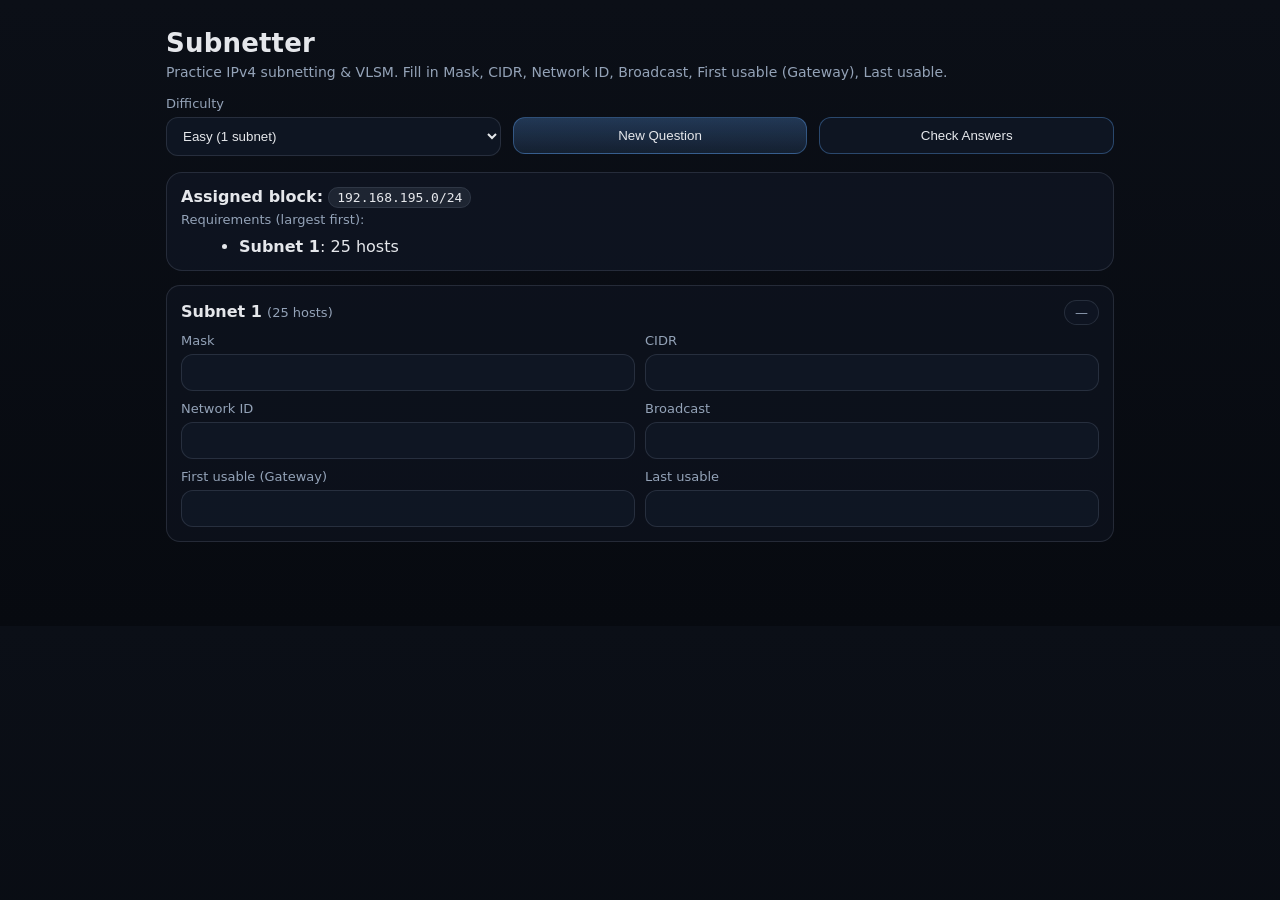
==== index.html @ b0ddfdfb "Added goatcounter for pagetracks" ====
<!doctype html>
<html lang="en">
<head>
<meta charset="utf-8">
<meta name="viewport" content="width=device-width,initial-scale=1" />
<title>Subnetter — IPv4 Subnetting Practice (VLSM)</title>

<style>
:root{
  --bg:#0b0f17;
  --bg2:#070a10;
  --muted:#94a3b8;
  --text:#e5e7eb;
  --line:rgba(148,163,184,.18);
  --accent:#60a5fa;
  --good:#34d399;
  --bad:#fb7185;
}
*{ box-sizing:border-box; }
body{
  margin:0;
  background:linear-gradient(180deg, var(--bg), var(--bg2));
  color:var(--text);
  font-family: system-ui, -apple-system, Segoe UI, Roboto, Arial, sans-serif;
}
.container{
  max-width: 980px;
  margin: 28px auto;
  padding: 0 16px 56px;
}
h1{ margin:0; font-size:26px; letter-spacing:.2px; }
.sub{ color:var(--muted); font-size:14px; margin-top:6px; }

.toolbar{
  display:flex;
  gap:12px;
  flex-wrap:wrap;
  margin-top:16px;
}
label{ font-size:13px; color:var(--muted); display:block; margin-bottom:6px; }
select, input, button{
  width:100%;
  padding:10px 12px;
  border-radius:12px;
  border:1px solid var(--line);
  background:rgba(17,24,39,.75);
  color:var(--text);
  outline:none;
}
select:focus, input:focus{
  border-color: rgba(96,165,250,.65);
  box-shadow: 0 0 0 3px rgba(96,165,250,.14);
}
button{
  cursor:pointer;
  border-color: rgba(96,165,250,.35);
}
button.primary{
  background: linear-gradient(180deg, rgba(96,165,250,.28), rgba(96,165,250,.12));
}
.card{
  margin-top:16px;
  background:rgba(17,24,39,.6);
  border:1px solid var(--line);
  border-radius:16px;
  padding:14px;
}
.small{ font-size:13px; color:var(--muted); }
code{
  background:rgba(148,163,184,.12);
  padding:2px 8px;
  border-radius:10px;
  border:1px solid rgba(148,163,184,.14);
}
.subnet{
  margin-top:14px;
  border:1px solid var(--line);
  border-radius:14px;
  padding:14px;
  background:rgba(17,24,39,.48);
}
.subnetHeader{
  display:flex;
  justify-content:space-between;
  align-items:baseline;
  gap:12px;
  flex-wrap:wrap;
  margin-bottom:8px;
}
.status{
  font-size:13px;
  padding:4px 10px;
  border-radius:999px;
  border:1px solid var(--line);
  background:rgba(17,24,39,.55);
  color:var(--muted);
}
.status.good{ color:var(--good); border-color: rgba(52,211,153,.35); }
.status.bad{ color:var(--bad); border-color: rgba(251,113,133,.35); }

.grid{
  display:grid;
  grid-template-columns: 1fr 1fr;
  gap:10px;
}
@media(max-width:820px){
  .grid{ grid-template-columns:1fr; }
}

details{
  margin-top:12px;
  border:1px solid var(--line);
  border-radius:14px;
  padding:10px 12px;
  background:rgba(17,24,39,.48);
}
summary{
  cursor:pointer;
  color:var(--text);
  font-weight:600;
}
pre{
  white-space:pre-wrap;
  word-break:break-word;
  color:var(--text);
  margin:10px 0 0;
  font-size:13px;
  line-height:1.35;
}
a{ color:var(--accent); text-decoration:none; }
a:hover{ text-decoration:underline; }
</style>
</head>

<body>
<div class="container">

  <h1>Subnetter</h1>
  <div class="sub">Practice IPv4 subnetting & VLSM. Fill in Mask, CIDR, Network ID, Broadcast, First usable (Gateway), Last usable.</div>

  <div class="toolbar">
    <div style="flex:1 1 240px;">
      <label for="difficulty">Difficulty</label>
      <select id="difficulty">
        <option value="easy">Easy (1 subnet)</option>
        <option value="medium">Medium (equal-size)</option>
        <option value="hard">Hard (VLSM)</option>
      </select>
    </div>
    <div style="flex:1 1 200px;">
      <label>&nbsp;</label>
      <button class="primary" id="newBtn">New Question</button>
    </div>
    <div style="flex:1 1 200px;">
      <label>&nbsp;</label>
      <button id="checkBtn">Check Answers</button>
    </div>
  </div>

  <div id="question" class="card" style="display:none;"></div>
  <div id="inputs"></div>
  <div id="result" class="card" style="display:none;"></div>

</div>

<script>
/* ---------------- IPv4 helpers ---------------- */
const ipToInt = ip => ip.split('.').reduce((a,o)=>(a<<8)+(+o),0)>>>0;
const intToIp = n => [n>>>24,n>>>16&255,n>>>8&255,n&255].join('.');
const maskFromPrefix = p => p===0?0:(0xffffffff<<(32-p))>>>0;

function normalizeIp(v){
  try { return intToIp(ipToInt(v.trim())); } catch { return null; }
}
function normalizeCidr(v){
  if (!v) return null;
  const t = v.trim();
  if (!t) return null;
  return t.startsWith("/") ? t : "/" + t;
}

function subnetInfo(net,p){
  const size = 2**(32-p);
  return {
    prefix:p,
    mask:intToIp(maskFromPrefix(p)),
    network:intToIp(net),
    broadcast:intToIp((net + size - 1) >>> 0),
    gateway:intToIp((net + 1) >>> 0),
    last:intToIp((net + size - 2) >>> 0),
    blockSize:size
  };
}
function hostsToPrefix(h){
  return 32 - Math.ceil(Math.log2(h + 2));
}
function randInt(min, maxIncl){
  return Math.floor(Math.random() * (maxIncl - min + 1)) + min;
}

/* ---------------- Random assigned block (private ranges) ----------------
   Private pools:
   - 10.0.0.0/8
   - 172.16.0.0/12
   - 192.168.0.0/16
*/
const POOLS = [
  { name:"10/8",      net: ipToInt("10.0.0.0"),      prefix: 8 },
  { name:"172.16/12", net: ipToInt("172.16.0.0"),   prefix: 12 },
  { name:"192.168/16",net: ipToInt("192.168.0.0"),  prefix: 16 },
];

function randomBlockInSupernet(superNet, superPrefix, targetPrefix){
  // choose a random aligned targetPrefix network within the supernet
  const superSize = 2**(32-superPrefix);
  const targetSize = 2**(32-targetPrefix);
  const blocks = superSize / targetSize;
  const idx = randInt(0, blocks - 1);
  return ((superNet + (idx * targetSize)) >>> 0);
}

function pickPoolForPrefix(targetPrefix){
  // Pools that can contain the requested prefix.
  // /8: only 10/8 realistically
  if (targetPrefix === 8) return [POOLS[0]];
  // /16 can be from 10/8, 172.16/12, 192.168/16
  if (targetPrefix === 16) return [POOLS[0], POOLS[1], POOLS[2]];
  // /24 can be from 10/8, 172.16/12, 192.168/16
  if (targetPrefix === 24) return [POOLS[0], POOLS[1], POOLS[2]];
  // fallback
  return [POOLS[0], POOLS[1], POOLS[2]];
}

function randomAssignedBlockByPrefix(targetPrefix){
  const pools = pickPoolForPrefix(targetPrefix);
  const pool = pools[randInt(0, pools.length - 1)];

  // If the pool prefix equals targetPrefix, only one block exists (e.g., 192.168.0.0/16)
  const net = (pool.prefix === targetPrefix)
    ? pool.net
    : randomBlockInSupernet(pool.net, pool.prefix, targetPrefix);

  return { net, prefix: targetPrefix };
}

/* ---------------- Difficulty-based assigned prefix ---------------- */
function pickAssignedPrefix(diff){
  if (diff === "medium"){
    // 60% /24, 30% /16, 10% /8 (as requested)
    const r = Math.random();
    if (r < 0.60) return 24;
    if (r < 0.90) return 16;
    return 8;
  }
  // easy/hard: simple uniform among /24 /16 /8
  const opts = [24,16,8];
  return opts[randInt(0, opts.length-1)];
}

/* ---------------- Requirements ---------------- */
function genHostsEasy(basePrefix){
  const maxByBase = basePrefix >= 24 ? 200 : basePrefix >= 16 ? 2000 : 8000;
  return [randInt(10, Math.min(400, maxByBase))];
}

function genHostsHard(basePrefix, count){
  const maxByBase = basePrefix >= 24 ? 200 : basePrefix >= 16 ? 2000 : 8000;
  const reqs = [];
  for (let i=0;i<count;i++){
    const roll = Math.random();
    let h;
    if (roll < 0.45) h = randInt(2, 60);
    else if (roll < 0.85) h = randInt(61, Math.min(300, maxByBase));
    else h = randInt(301, maxByBase);
    reqs.push(h);
  }
  return reqs;
}

function genHostsMedium(basePrefix, count){
  // equal-size, but not ridiculous: keep it sane even if assigned block is /8
  const MEDIUM_MAX_HOSTS = 4094; // ~ /20 usable cap
  const baseBlock = 2**(32-basePrefix);

  // minimum subnet size to create at least `count` subnets inside base
  const minSubnetPrefix = Math.min(30, basePrefix + Math.ceil(Math.log2(count)));

  // don’t allow massive /9 /10 style medium subnets; force more granular blocks
  const subnetPrefix = Math.max(minSubnetPrefix, 20); // /20 or more specific
  const usable = (2**(32-subnetPrefix)) - 2;

  const cap = Math.min(usable, MEDIUM_MAX_HOSTS);
  const floor = Math.max(30, Math.floor(cap * 0.35));
  const ceil  = Math.max(floor, Math.floor(cap * 0.75));
  const h = randInt(floor, ceil);

  return Array(count).fill(h);
}

/* ---------------- Fit check (block-size math) ---------------- */
function totalAllocatedFromHosts(hostReqs){
  const prefixes = hostReqs.map(hostsToPrefix);
  const total = prefixes.reduce((sum,p)=> sum + (2**(32-p)), 0);
  return { prefixes, total };
}

function buildAllocations(base, prefixes){
  let cursor = base.net;
  const allocs = [];
  for (const p of prefixes){
    const size = 2**(32-p);
    cursor = Math.ceil(cursor/size)*size;
    allocs.push(subnetInfo(cursor,p));
    cursor = (cursor + size) >>> 0;
  }
  return allocs;
}

/* ---------------- AI link (Google udm=50&aep=11) ---------------- */
function buildAiLink(base, hosts){
  const q =
`show a detailed step-by-step walkthrough explaining how to subnet ${intToIp(base.net)}/${base.prefix}
into ${hosts.length} subnets with host requirements ${hosts.join(", ")}.
Include how to determine subnet sizes, CIDR prefixes, network IDs, broadcast addresses, and usable host ranges.`;

  return `https://www.google.com/search?udm=50&aep=11&q=${encodeURIComponent(q)}`;
}

/* ---------------- UI + logic ---------------- */
const els = {
  difficulty: document.getElementById("difficulty"),
  newBtn: document.getElementById("newBtn"),
  checkBtn: document.getElementById("checkBtn"),
  question: document.getElementById("question"),
  inputs: document.getElementById("inputs"),
  result: document.getElementById("result"),
};

let current = [];
let expectedHosts = [];
let currentBase = null;

function renderQuestion(diff){
  els.question.style.display = "";
  const reminder = diff === "hard"
    ? `<div class="small" style="margin-top:8px;"><i>In VLSM, allocate address space from the largest requirement downward to minimize fragmentation.</i></div>`
    : "";

  els.question.innerHTML = `
    <b>Assigned block:</b> <code>${intToIp(currentBase.net)}/${currentBase.prefix}</code>
    <div class="small" style="margin-top:6px;">Requirements (largest first):</div>
    <ul style="margin:10px 0 0 18px;">
      ${expectedHosts.map((h,i)=>`<li><b>Subnet ${i+1}</b>: ${h} hosts</li>`).join("")}
    </ul>
    ${reminder}
  `;
}

function renderInputs(){
  els.inputs.innerHTML = current.map((_,i)=>`
    <div class="subnet">
      <div class="subnetHeader">
        <div><b>Subnet ${i+1}</b> <span class="small">(${expectedHosts[i]} hosts)</span></div>
        <div class="status" id="s${i}">—</div>
      </div>

      <div class="grid">
        <div>
          <label>Mask</label>
          <input data-i="${i}" data-f="mask">
        </div>
        <div>
          <label>CIDR</label>
          <input data-i="${i}" data-f="cidr">
        </div>
        <div>
          <label>Network ID</label>
          <input data-i="${i}" data-f="network">
        </div>
        <div>
          <label>Broadcast</label>
          <input data-i="${i}" data-f="broadcast">
        </div>
        <div>
          <label>First usable (Gateway)</label>
          <input data-i="${i}" data-f="gateway">
        </div>
        <div>
          <label>Last usable</label>
          <input data-i="${i}" data-f="last">
        </div>
      </div>
    </div>
  `).join("");
}

function collectRow(i){
  const box = els.inputs.querySelectorAll(".subnet")[i];
  const inputs = [...box.querySelectorAll("input[data-f]")];
  const obj = {};
  for (const inp of inputs) obj[inp.dataset.f] = inp.value;
  return obj;
}

function newQuestion(){
  els.result.style.display = "none";
  els.result.innerHTML = "";

  const diff = els.difficulty.value;
  const assignedPrefix = pickAssignedPrefix(diff);
  currentBase = randomAssignedBlockByPrefix(assignedPrefix);

  const count =
    diff === "easy" ? 1 :
    randInt(2,5);

  // generate requirements
  let hostReqs =
    diff === "easy" ? genHostsEasy(currentBase.prefix) :
    diff === "medium" ? genHostsMedium(currentBase.prefix, count) :
    genHostsHard(currentBase.prefix, count);

  // option A: largest -> smallest for display + matching
  hostReqs.sort((a,b)=>b-a);

  // ensure the blocks fit; regenerate if not
  const baseBlock = 2**(32-currentBase.prefix);
  for (let tries=0; tries<250; tries++){
    const calc = totalAllocatedFromHosts(hostReqs);
    if (calc.total <= baseBlock){
      expectedHosts = hostReqs;
      current = buildAllocations(currentBase, calc.prefixes);
      renderQuestion(diff);
      renderInputs();
      return;
    }

    hostReqs =
      diff === "easy" ? genHostsEasy(currentBase.prefix) :
      diff === "medium" ? genHostsMedium(currentBase.prefix, count) :
      genHostsHard(currentBase.prefix, count);

    hostReqs.sort((a,b)=>b-a);
  }

  // fallback (should never hit)
  expectedHosts = [50,20].slice(0,count);
  const calc = totalAllocatedFromHosts(expectedHosts);
  current = buildAllocations(currentBase, calc.prefixes);
  renderQuestion(diff);
  renderInputs();
}

function checkAnswers(){
  let okAll = true;
  const explain = [];

  for (let i=0;i<current.length;i++){
    const c = current[i];
    const u = collectRow(i);

    const good =
      (u.mask || "").trim() === c.mask &&
      normalizeCidr(u.cidr) === `/${c.prefix}` &&
      normalizeIp(u.network) === c.network &&
      normalizeIp(u.broadcast) === c.broadcast &&
      normalizeIp(u.gateway) === c.gateway &&
      normalizeIp(u.last) === c.last;

    const status = document.getElementById("s"+i);
    if (good){
      status.textContent = "✔ Correct";
      status.className = "status good";
    } else {
      okAll = false;
      status.textContent = "✖ Incorrect";
      status.className = "status bad";

      explain.push(
`Subnet ${i+1} (${expectedHosts[i]} hosts)

Correct values:
  Mask: ${c.mask}
  CIDR: /${c.prefix}
  Network ID: ${c.network}
  Broadcast: ${c.broadcast}
  First usable (Gateway): ${c.gateway}
  Last usable: ${c.last}

Solve method:
  1) Choose smallest prefix that supports ${expectedHosts[i]} hosts.
  2) Allocate largest requirements first (VLSM).
  3) Block size here is ${c.blockSize} addresses; next subnet starts after the block.
`);
    }
  }

  els.result.style.display = "";
  if (okAll){
    els.result.innerHTML = `<b style="color:var(--good)">All subnets correct.</b>`;
  } else {
    const link = buildAiLink(currentBase, expectedHosts);
    els.result.innerHTML = `
      <details open>
        <summary>Show correct answers & explanations</summary>
        <pre>${explain.join("\n\n")}</pre>
        <div style="margin-top:10px;">
          <a href="${link}" target="_blank">Ask AI to explain how to solve this (detailed walkthrough)</a>
        </div>
      </details>
    `;
  }
}

/* ---------------- Wire up ---------------- */
els.newBtn.addEventListener("click", newQuestion);
els.checkBtn.addEventListener("click", checkAnswers);

newQuestion();
</script>
<script data-goatcounter="https://concsp.goatcounter.com/count"
        async src="//gc.zgo.at/count.js"></script>
</body>
</html>
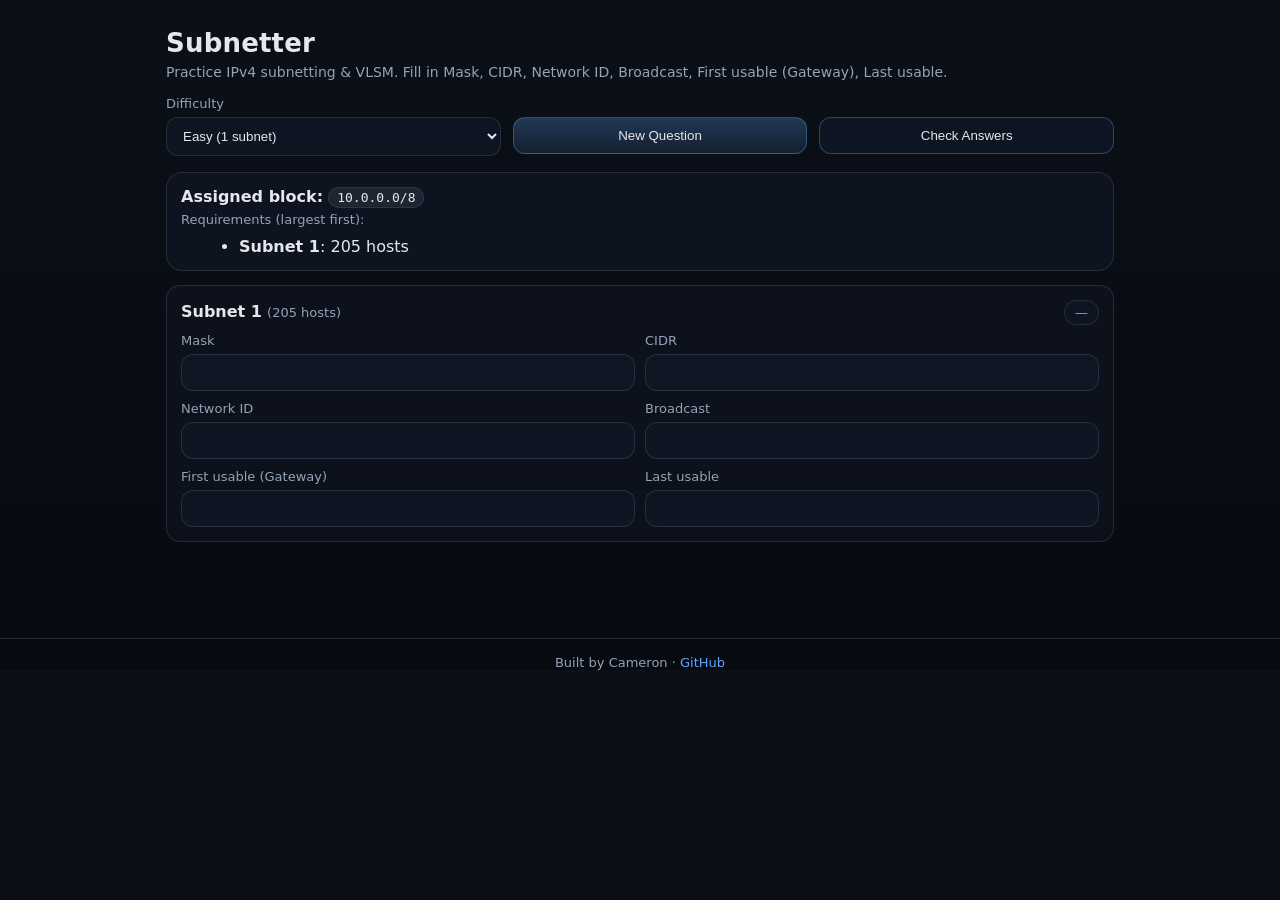
==== commit f9752890: "added git source links" ====
--- a/index.html
+++ b/index.html
@@ -520,5 +520,15 @@
 </script>
 <script data-goatcounter="https://concsp.goatcounter.com/count"
         async src="//gc.zgo.at/count.js"></script>
+<footer style="
+  margin-top:40px;
+  padding-top:16px;
+  border-top:1px solid rgba(148,163,184,.18);
+  text-align:center;
+  font-size:13px;
+  color:#94a3b8;">
+  Built by Cameron ·
+  <a href="https://github.com/concsp" target="_blank">GitHub</a>
+</footer>        
 </body>
 </html>
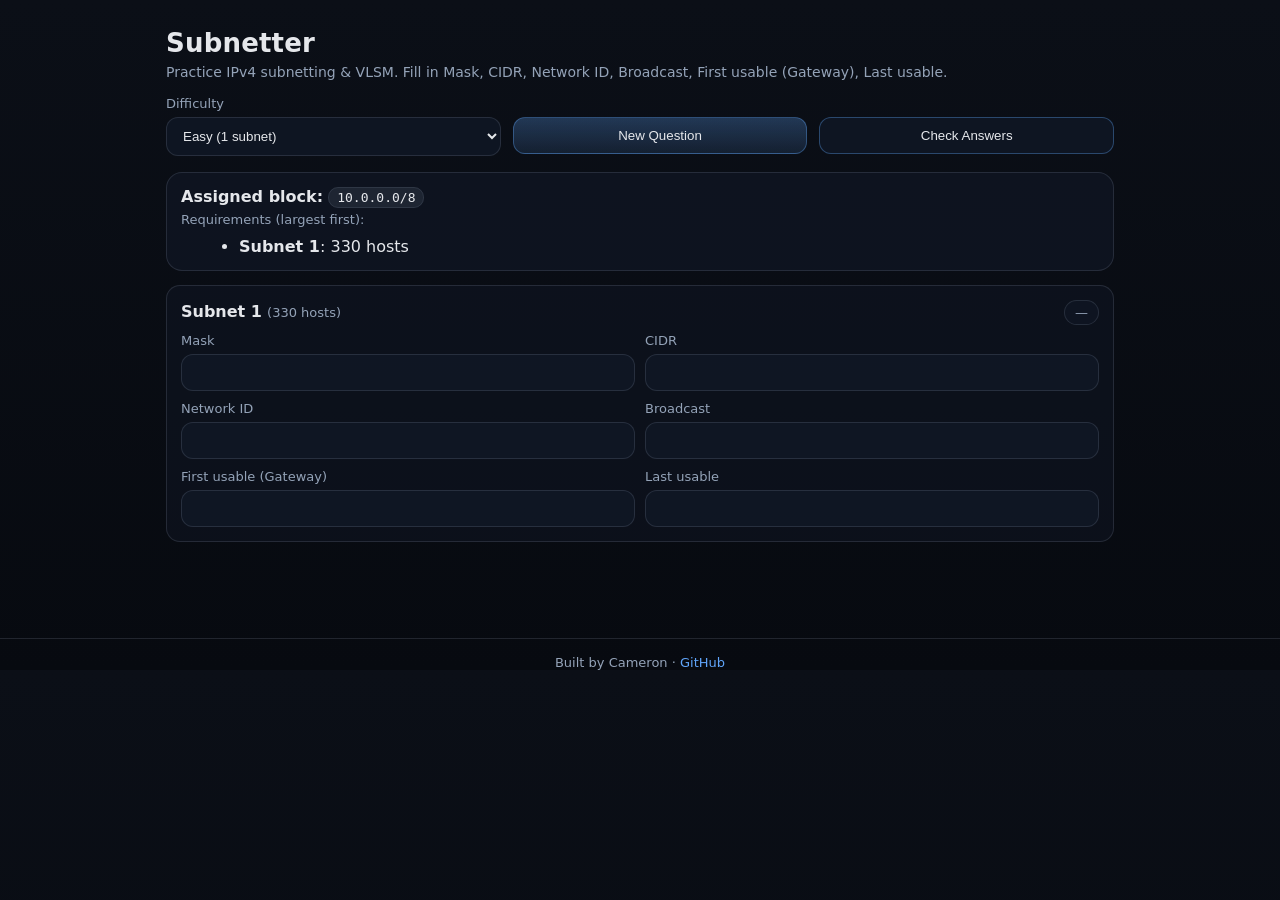
==== commit afe86475: "Adjusted file structure, split functionality per standard into .js / .css / html" ====
--- a/index.html
+++ b/index.html
@@ -1,142 +1,20 @@
 <!doctype html>
 <html lang="en">
 <head>
-<meta charset="utf-8">
-<meta name="viewport" content="width=device-width,initial-scale=1" />
-<title>Subnetter — IPv4 Subnetting Practice (VLSM)</title>
+  <meta charset="utf-8">
+  <meta name="viewport" content="width=device-width,initial-scale=1" />
+  <title>Subnetter — IPv4 Subnetting Practice (VLSM)</title>
 
-<style>
-:root{
-  --bg:#0b0f17;
-  --bg2:#070a10;
-  --muted:#94a3b8;
-  --text:#e5e7eb;
-  --line:rgba(148,163,184,.18);
-  --accent:#60a5fa;
-  --good:#34d399;
-  --bad:#fb7185;
-}
-*{ box-sizing:border-box; }
-body{
-  margin:0;
-  background:linear-gradient(180deg, var(--bg), var(--bg2));
-  color:var(--text);
-  font-family: system-ui, -apple-system, Segoe UI, Roboto, Arial, sans-serif;
-}
-.container{
-  max-width: 980px;
-  margin: 28px auto;
-  padding: 0 16px 56px;
-}
-h1{ margin:0; font-size:26px; letter-spacing:.2px; }
-.sub{ color:var(--muted); font-size:14px; margin-top:6px; }
-
-.toolbar{
-  display:flex;
-  gap:12px;
-  flex-wrap:wrap;
-  margin-top:16px;
-}
-label{ font-size:13px; color:var(--muted); display:block; margin-bottom:6px; }
-select, input, button{
-  width:100%;
-  padding:10px 12px;
-  border-radius:12px;
-  border:1px solid var(--line);
-  background:rgba(17,24,39,.75);
-  color:var(--text);
-  outline:none;
-}
-select:focus, input:focus{
-  border-color: rgba(96,165,250,.65);
-  box-shadow: 0 0 0 3px rgba(96,165,250,.14);
-}
-button{
-  cursor:pointer;
-  border-color: rgba(96,165,250,.35);
-}
-button.primary{
-  background: linear-gradient(180deg, rgba(96,165,250,.28), rgba(96,165,250,.12));
-}
-.card{
-  margin-top:16px;
-  background:rgba(17,24,39,.6);
-  border:1px solid var(--line);
-  border-radius:16px;
-  padding:14px;
-}
-.small{ font-size:13px; color:var(--muted); }
-code{
-  background:rgba(148,163,184,.12);
-  padding:2px 8px;
-  border-radius:10px;
-  border:1px solid rgba(148,163,184,.14);
-}
-.subnet{
-  margin-top:14px;
-  border:1px solid var(--line);
-  border-radius:14px;
-  padding:14px;
-  background:rgba(17,24,39,.48);
-}
-.subnetHeader{
-  display:flex;
-  justify-content:space-between;
-  align-items:baseline;
-  gap:12px;
-  flex-wrap:wrap;
-  margin-bottom:8px;
-}
-.status{
-  font-size:13px;
-  padding:4px 10px;
-  border-radius:999px;
-  border:1px solid var(--line);
-  background:rgba(17,24,39,.55);
-  color:var(--muted);
-}
-.status.good{ color:var(--good); border-color: rgba(52,211,153,.35); }
-.status.bad{ color:var(--bad); border-color: rgba(251,113,133,.35); }
-
-.grid{
-  display:grid;
-  grid-template-columns: 1fr 1fr;
-  gap:10px;
-}
-@media(max-width:820px){
-  .grid{ grid-template-columns:1fr; }
-}
-
-details{
-  margin-top:12px;
-  border:1px solid var(--line);
-  border-radius:14px;
-  padding:10px 12px;
-  background:rgba(17,24,39,.48);
-}
-summary{
-  cursor:pointer;
-  color:var(--text);
-  font-weight:600;
-}
-pre{
-  white-space:pre-wrap;
-  word-break:break-word;
-  color:var(--text);
-  margin:10px 0 0;
-  font-size:13px;
-  line-height:1.35;
-}
-a{ color:var(--accent); text-decoration:none; }
-a:hover{ text-decoration:underline; }
-</style>
+  <link rel="stylesheet" href="style.css">
 </head>
 
 <body>
 <div class="container">
 
   <h1>Subnetter</h1>
-  <div class="sub">Practice IPv4 subnetting & VLSM. Fill in Mask, CIDR, Network ID, Broadcast, First usable (Gateway), Last usable.</div>
+  <div class="sub">
+    Practice IPv4 subnetting & VLSM. Fill in Mask, CIDR, Network ID, Broadcast, First usable (Gateway), Last usable.
+  </div>
 
   <div class="toolbar">
     <div style="flex:1 1 240px;">
@@ -163,372 +41,15 @@
 
 </div>
 
-<script>
-/* ---------------- IPv4 helpers ---------------- */
-const ipToInt = ip => ip.split('.').reduce((a,o)=>(a<<8)+(+o),0)>>>0;
-const intToIp = n => [n>>>24,n>>>16&255,n>>>8&255,n&255].join('.');
-const maskFromPrefix = p => p===0?0:(0xffffffff<<(32-p))>>>0;
+<footer>
+  Built by Cameron ·
+  <a href="https://github.com/concsp" target="_blank">GitHub</a>
+</footer>
 
-function normalizeIp(v){
-  try { return intToIp(ipToInt(v.trim())); } catch { return null; }
-}
-function normalizeCidr(v){
-  if (!v) return null;
-  const t = v.trim();
-  if (!t) return null;
-  return t.startsWith("/") ? t : "/" + t;
-}
+<script src="script.js"></script>
 
-function subnetInfo(net,p){
-  const size = 2**(32-p);
-  return {
-    prefix:p,
-    mask:intToIp(maskFromPrefix(p)),
-    network:intToIp(net),
-    broadcast:intToIp((net + size - 1) >>> 0),
-    gateway:intToIp((net + 1) >>> 0),
-    last:intToIp((net + size - 2) >>> 0),
-    blockSize:size
-  };
-}
-function hostsToPrefix(h){
-  return 32 - Math.ceil(Math.log2(h + 2));
-}
-function randInt(min, maxIncl){
-  return Math.floor(Math.random() * (maxIncl - min + 1)) + min;
-}
-
-/* ---------------- Random assigned block (private ranges) ----------------
-   Private pools:
-   - 10.0.0.0/8
-   - 172.16.0.0/12
-   - 192.168.0.0/16
-*/
-const POOLS = [
-  { name:"10/8",      net: ipToInt("10.0.0.0"),      prefix: 8 },
-  { name:"172.16/12", net: ipToInt("172.16.0.0"),   prefix: 12 },
-  { name:"192.168/16",net: ipToInt("192.168.0.0"),  prefix: 16 },
-];
-
-function randomBlockInSupernet(superNet, superPrefix, targetPrefix){
-  // choose a random aligned targetPrefix network within the supernet
-  const superSize = 2**(32-superPrefix);
-  const targetSize = 2**(32-targetPrefix);
-  const blocks = superSize / targetSize;
-  const idx = randInt(0, blocks - 1);
-  return ((superNet + (idx * targetSize)) >>> 0);
-}
-
-function pickPoolForPrefix(targetPrefix){
-  // Pools that can contain the requested prefix.
-  // /8: only 10/8 realistically
-  if (targetPrefix === 8) return [POOLS[0]];
-  // /16 can be from 10/8, 172.16/12, 192.168/16
-  if (targetPrefix === 16) return [POOLS[0], POOLS[1], POOLS[2]];
-  // /24 can be from 10/8, 172.16/12, 192.168/16
-  if (targetPrefix === 24) return [POOLS[0], POOLS[1], POOLS[2]];
-  // fallback
-  return [POOLS[0], POOLS[1], POOLS[2]];
-}
-
-function randomAssignedBlockByPrefix(targetPrefix){
-  const pools = pickPoolForPrefix(targetPrefix);
-  const pool = pools[randInt(0, pools.length - 1)];
-
-  // If the pool prefix equals targetPrefix, only one block exists (e.g., 192.168.0.0/16)
-  const net = (pool.prefix === targetPrefix)
-    ? pool.net
-    : randomBlockInSupernet(pool.net, pool.prefix, targetPrefix);
-
-  return { net, prefix: targetPrefix };
-}
-
-/* ---------------- Difficulty-based assigned prefix ---------------- */
-function pickAssignedPrefix(diff){
-  if (diff === "medium"){
-    // 60% /24, 30% /16, 10% /8 (as requested)
-    const r = Math.random();
-    if (r < 0.60) return 24;
-    if (r < 0.90) return 16;
-    return 8;
-  }
-  // easy/hard: simple uniform among /24 /16 /8
-  const opts = [24,16,8];
-  return opts[randInt(0, opts.length-1)];
-}
-
-/* ---------------- Requirements ---------------- */
-function genHostsEasy(basePrefix){
-  const maxByBase = basePrefix >= 24 ? 200 : basePrefix >= 16 ? 2000 : 8000;
-  return [randInt(10, Math.min(400, maxByBase))];
-}
-
-function genHostsHard(basePrefix, count){
-  const maxByBase = basePrefix >= 24 ? 200 : basePrefix >= 16 ? 2000 : 8000;
-  const reqs = [];
-  for (let i=0;i<count;i++){
-    const roll = Math.random();
-    let h;
-    if (roll < 0.45) h = randInt(2, 60);
-    else if (roll < 0.85) h = randInt(61, Math.min(300, maxByBase));
-    else h = randInt(301, maxByBase);
-    reqs.push(h);
-  }
-  return reqs;
-}
-
-function genHostsMedium(basePrefix, count){
-  // equal-size, but not ridiculous: keep it sane even if assigned block is /8
-  const MEDIUM_MAX_HOSTS = 4094; // ~ /20 usable cap
-  const baseBlock = 2**(32-basePrefix);
-
-  // minimum subnet size to create at least `count` subnets inside base
-  const minSubnetPrefix = Math.min(30, basePrefix + Math.ceil(Math.log2(count)));
-
-  // don’t allow massive /9 /10 style medium subnets; force more granular blocks
-  const subnetPrefix = Math.max(minSubnetPrefix, 20); // /20 or more specific
-  const usable = (2**(32-subnetPrefix)) - 2;
-
-  const cap = Math.min(usable, MEDIUM_MAX_HOSTS);
-  const floor = Math.max(30, Math.floor(cap * 0.35));
-  const ceil  = Math.max(floor, Math.floor(cap * 0.75));
-  const h = randInt(floor, ceil);
-
-  return Array(count).fill(h);
-}
-
-/* ---------------- Fit check (block-size math) ---------------- */
-function totalAllocatedFromHosts(hostReqs){
-  const prefixes = hostReqs.map(hostsToPrefix);
-  const total = prefixes.reduce((sum,p)=> sum + (2**(32-p)), 0);
-  return { prefixes, total };
-}
-
-function buildAllocations(base, prefixes){
-  let cursor = base.net;
-  const allocs = [];
-  for (const p of prefixes){
-    const size = 2**(32-p);
-    cursor = Math.ceil(cursor/size)*size;
-    allocs.push(subnetInfo(cursor,p));
-    cursor = (cursor + size) >>> 0;
-  }
-  return allocs;
-}
-
-/* ---------------- AI link (Google udm=50&aep=11) ---------------- */
-function buildAiLink(base, hosts){
-  const q =
-`show a detailed step-by-step walkthrough explaining how to subnet ${intToIp(base.net)}/${base.prefix}
-into ${hosts.length} subnets with host requirements ${hosts.join(", ")}.
-Include how to determine subnet sizes, CIDR prefixes, network IDs, broadcast addresses, and usable host ranges.`;
-
-  return `https://www.google.com/search?udm=50&aep=11&q=${encodeURIComponent(q)}`;
-}
-
-/* ---------------- UI + logic ---------------- */
-const els = {
-  difficulty: document.getElementById("difficulty"),
-  newBtn: document.getElementById("newBtn"),
-  checkBtn: document.getElementById("checkBtn"),
-  question: document.getElementById("question"),
-  inputs: document.getElementById("inputs"),
-  result: document.getElementById("result"),
-};
-
-let current = [];
-let expectedHosts = [];
-let currentBase = null;
-
-function renderQuestion(diff){
-  els.question.style.display = "";
-  const reminder = diff === "hard"
-    ? `<div class="small" style="margin-top:8px;"><i>In VLSM, allocate address space from the largest requirement downward to minimize fragmentation.</i></div>`
-    : "";
-
-  els.question.innerHTML = `
-    <b>Assigned block:</b> <code>${intToIp(currentBase.net)}/${currentBase.prefix}</code>
-    <div class="small" style="margin-top:6px;">Requirements (largest first):</div>
-    <ul style="margin:10px 0 0 18px;">
-      ${expectedHosts.map((h,i)=>`<li><b>Subnet ${i+1}</b>: ${h} hosts</li>`).join("")}
-    </ul>
-    ${reminder}
-  `;
-}
-
-function renderInputs(){
-  els.inputs.innerHTML = current.map((_,i)=>`
-    <div class="subnet">
-      <div class="subnetHeader">
-        <div><b>Subnet ${i+1}</b> <span class="small">(${expectedHosts[i]} hosts)</span></div>
-        <div class="status" id="s${i}">—</div>
-      </div>
-
-      <div class="grid">
-        <div>
-          <label>Mask</label>
-          <input data-i="${i}" data-f="mask">
-        </div>
-        <div>
-          <label>CIDR</label>
-          <input data-i="${i}" data-f="cidr">
-        </div>
-        <div>
-          <label>Network ID</label>
-          <input data-i="${i}" data-f="network">
-        </div>
-        <div>
-          <label>Broadcast</label>
-          <input data-i="${i}" data-f="broadcast">
-        </div>
-        <div>
-          <label>First usable (Gateway)</label>
-          <input data-i="${i}" data-f="gateway">
-        </div>
-        <div>
-          <label>Last usable</label>
-          <input data-i="${i}" data-f="last">
-        </div>
-      </div>
-    </div>
-  `).join("");
-}
-
-function collectRow(i){
-  const box = els.inputs.querySelectorAll(".subnet")[i];
-  const inputs = [...box.querySelectorAll("input[data-f]")];
-  const obj = {};
-  for (const inp of inputs) obj[inp.dataset.f] = inp.value;
-  return obj;
-}
-
-function newQuestion(){
-  els.result.style.display = "none";
-  els.result.innerHTML = "";
-
-  const diff = els.difficulty.value;
-  const assignedPrefix = pickAssignedPrefix(diff);
-  currentBase = randomAssignedBlockByPrefix(assignedPrefix);
-
-  const count =
-    diff === "easy" ? 1 :
-    randInt(2,5);
-
-  // generate requirements
-  let hostReqs =
-    diff === "easy" ? genHostsEasy(currentBase.prefix) :
-    diff === "medium" ? genHostsMedium(currentBase.prefix, count) :
-    genHostsHard(currentBase.prefix, count);
-
-  // option A: largest -> smallest for display + matching
-  hostReqs.sort((a,b)=>b-a);
-
-  // ensure the blocks fit; regenerate if not
-  const baseBlock = 2**(32-currentBase.prefix);
-  for (let tries=0; tries<250; tries++){
-    const calc = totalAllocatedFromHosts(hostReqs);
-    if (calc.total <= baseBlock){
-      expectedHosts = hostReqs;
-      current = buildAllocations(currentBase, calc.prefixes);
-      renderQuestion(diff);
-      renderInputs();
-      return;
-    }
-
-    hostReqs =
-      diff === "easy" ? genHostsEasy(currentBase.prefix) :
-      diff === "medium" ? genHostsMedium(currentBase.prefix, count) :
-      genHostsHard(currentBase.prefix, count);
-
-    hostReqs.sort((a,b)=>b-a);
-  }
-
-  // fallback (should never hit)
-  expectedHosts = [50,20].slice(0,count);
-  const calc = totalAllocatedFromHosts(expectedHosts);
-  current = buildAllocations(currentBase, calc.prefixes);
-  renderQuestion(diff);
-  renderInputs();
-}
-
-function checkAnswers(){
-  let okAll = true;
-  const explain = [];
-
-  for (let i=0;i<current.length;i++){
-    const c = current[i];
-    const u = collectRow(i);
-
-    const good =
-      (u.mask || "").trim() === c.mask &&
-      normalizeCidr(u.cidr) === `/${c.prefix}` &&
-      normalizeIp(u.network) === c.network &&
-      normalizeIp(u.broadcast) === c.broadcast &&
-      normalizeIp(u.gateway) === c.gateway &&
-      normalizeIp(u.last) === c.last;
-
-    const status = document.getElementById("s"+i);
-    if (good){
-      status.textContent = "✔ Correct";
-      status.className = "status good";
-    } else {
-      okAll = false;
-      status.textContent = "✖ Incorrect";
-      status.className = "status bad";
-
-      explain.push(
-`Subnet ${i+1} (${expectedHosts[i]} hosts)
-
-Correct values:
-  Mask: ${c.mask}
-  CIDR: /${c.prefix}
-  Network ID: ${c.network}
-  Broadcast: ${c.broadcast}
-  First usable (Gateway): ${c.gateway}
-  Last usable: ${c.last}
-
-Solve method:
-  1) Choose smallest prefix that supports ${expectedHosts[i]} hosts.
-  2) Allocate largest requirements first (VLSM).
-  3) Block size here is ${c.blockSize} addresses; next subnet starts after the block.
-`);
-    }
-  }
-
-  els.result.style.display = "";
-  if (okAll){
-    els.result.innerHTML = `<b style="color:var(--good)">All subnets correct.</b>`;
-  } else {
-    const link = buildAiLink(currentBase, expectedHosts);
-    els.result.innerHTML = `
-      <details open>
-        <summary>Show correct answers & explanations</summary>
-        <pre>${explain.join("\n\n")}</pre>
-        <div style="margin-top:10px;">
-          <a href="${link}" target="_blank">Ask AI to explain how to solve this (detailed walkthrough)</a>
-        </div>
-      </details>
-    `;
-  }
-}
-
-/* ---------------- Wire up ---------------- */
-els.newBtn.addEventListener("click", newQuestion);
-els.checkBtn.addEventListener("click", checkAnswers);
-
-newQuestion();
-</script>
+<!-- GoatCounter -->
 <script data-goatcounter="https://concsp.goatcounter.com/count"
         async src="//gc.zgo.at/count.js"></script>
-<footer style="
-  margin-top:40px;
-  padding-top:16px;
-  border-top:1px solid rgba(148,163,184,.18);
-  text-align:center;
-  font-size:13px;
-  color:#94a3b8;">
-  Built by Cameron ·
-  <a href="https://github.com/concsp" target="_blank">GitHub</a>
-</footer>        
 </body>
 </html>
--- a/style.css
+++ b/style.css
@@ -0,0 +1,166 @@
+:root{
+  --bg:#0b0f17;
+  --bg2:#070a10;
+  --muted:#94a3b8;
+  --text:#e5e7eb;
+  --line:rgba(148,163,184,.18);
+  --accent:#60a5fa;
+  --good:#34d399;
+  --bad:#fb7185;
+}
+
+*{ box-sizing:border-box; }
+
+body{
+  margin:0;
+  background:linear-gradient(180deg, var(--bg), var(--bg2));
+  color:var(--text);
+  font-family: system-ui, -apple-system, Segoe UI, Roboto, Arial, sans-serif;
+}
+
+.container{
+  max-width:980px;
+  margin:28px auto;
+  padding:0 16px 56px;
+}
+
+h1{ margin:0; font-size:26px; letter-spacing:.2px; }
+.sub{ color:var(--muted); font-size:14px; margin-top:6px; }
+
+.toolbar{
+  display:flex;
+  gap:12px;
+  flex-wrap:wrap;
+  margin-top:16px;
+}
+
+label{
+  font-size:13px;
+  color:var(--muted);
+  display:block;
+  margin-bottom:6px;
+}
+
+select, input, button{
+  width:100%;
+  padding:10px 12px;
+  border-radius:12px;
+  border:1px solid var(--line);
+  background:rgba(17,24,39,.75);
+  color:var(--text);
+  outline:none;
+}
+
+select:focus, input:focus{
+  border-color:rgba(96,165,250,.65);
+  box-shadow:0 0 0 3px rgba(96,165,250,.14);
+}
+
+button{
+  cursor:pointer;
+  border-color:rgba(96,165,250,.35);
+}
+
+button.primary{
+  background:linear-gradient(180deg, rgba(96,165,250,.28), rgba(96,165,250,.12));
+}
+
+.card{
+  margin-top:16px;
+  background:rgba(17,24,39,.6);
+  border:1px solid var(--line);
+  border-radius:16px;
+  padding:14px;
+}
+
+.small{ font-size:13px; color:var(--muted); }
+
+code{
+  background:rgba(148,163,184,.12);
+  padding:2px 8px;
+  border-radius:10px;
+  border:1px solid rgba(148,163,184,.14);
+}
+
+.subnet{
+  margin-top:14px;
+  border:1px solid var(--line);
+  border-radius:14px;
+  padding:14px;
+  background:rgba(17,24,39,.48);
+}
+
+.subnetHeader{
+  display:flex;
+  justify-content:space-between;
+  align-items:baseline;
+  gap:12px;
+  flex-wrap:wrap;
+  margin-bottom:8px;
+}
+
+.status{
+  font-size:13px;
+  padding:4px 10px;
+  border-radius:999px;
+  border:1px solid var(--line);
+  background:rgba(17,24,39,.55);
+  color:var(--muted);
+}
+
+.status.good{
+  color:var(--good);
+  border-color:rgba(52,211,153,.35);
+}
+
+.status.bad{
+  color:var(--bad);
+  border-color:rgba(251,113,133,.35);
+}
+
+.grid{
+  display:grid;
+  grid-template-columns:1fr 1fr;
+  gap:10px;
+}
+
+@media(max-width:820px){
+  .grid{ grid-template-columns:1fr; }
+}
+
+details{
+  margin-top:12px;
+  border:1px solid var(--line);
+  border-radius:14px;
+  padding:10px 12px;
+  background:rgba(17,24,39,.48);
+}
+
+summary{
+  cursor:pointer;
+  font-weight:600;
+}
+
+pre{
+  white-space:pre-wrap;
+  word-break:break-word;
+  margin:10px 0 0;
+  font-size:13px;
+  line-height:1.35;
+}
+
+a{
+  color:var(--accent);
+  text-decoration:none;
+}
+
+a:hover{ text-decoration:underline; }
+
+footer{
+  margin-top:40px;
+  padding-top:16px;
+  border-top:1px solid rgba(148,163,184,.18);
+  text-align:center;
+  font-size:13px;
+  color:var(--muted);
+}
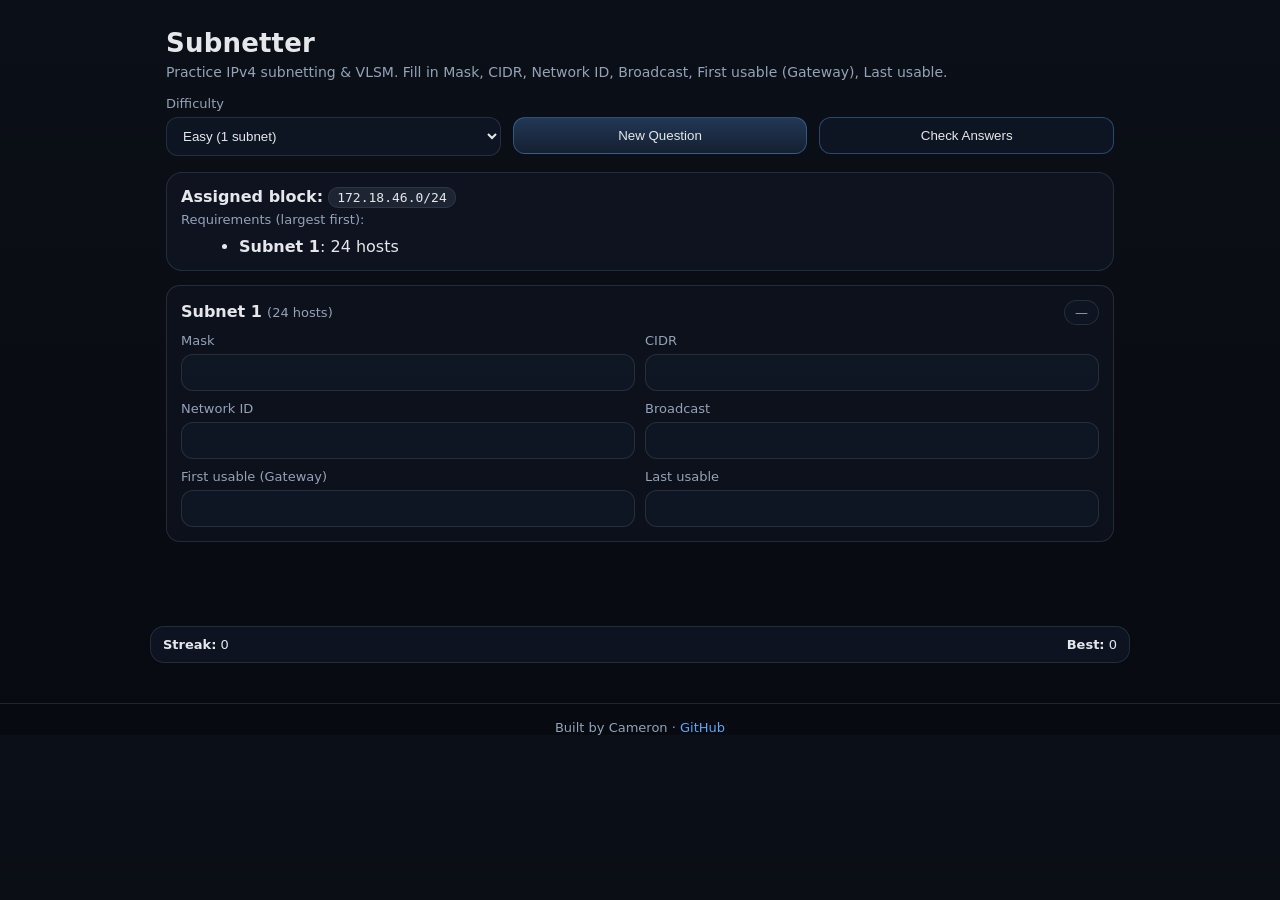
==== commit 58648888: "Added streak tracker, and guided button for review functionality - modified script.js / styles.css /" ====
--- a/index.html
+++ b/index.html
@@ -40,6 +40,25 @@
   <div id="result" class="card" style="display:none;"></div>
 
 </div>
+</div> <!-- end .container -->
+
+<div id="scorebar" class="scorebar">
+  <div><b>Streak:</b> <span id="streakNow">0</span></div>
+  <div><b>Best:</b> <span id="streakBest">0</span></div>
+</div>
+
+<div id="toast" class="toast" style="display:none;"></div>
+
+<div id="modalBackdrop" class="modalBackdrop" style="display:none;">
+  <div class="modal" role="dialog" aria-modal="true" aria-labelledby="modalTitle">
+    <h2 id="modalTitle">Streak ended</h2>
+    <p id="modalBody"></p>
+    <div class="modalBtns">
+      <button id="modalReview" class="primary">Review Correct Answers</button>
+      <button id="modalNew">New Question</button>
+    </div>
+  </div>
+</div>
 
 <footer>
   Built by Cameron ·
@@ -51,5 +70,6 @@
 <!-- GoatCounter -->
 <script data-goatcounter="https://concsp.goatcounter.com/count"
         async src="//gc.zgo.at/count.js"></script>
+        
 </body>
 </html>
--- a/style.css
+++ b/style.css
@@ -164,3 +164,93 @@
   font-size:13px;
   color:var(--muted);
 }
+
+/* ================= Score + Toast ================= */
+
+.scorebar{
+  position: sticky;
+  bottom: 0;
+  z-index: 10;
+  margin: 14px auto 0;
+  max-width: 980px;
+  padding: 10px 12px;
+  border: 1px solid rgba(148,163,184,.18);
+  border-radius: 14px;
+  background: rgba(17,24,39,.7);
+  backdrop-filter: blur(6px);
+  display:flex;
+  justify-content: space-between;
+  gap: 12px;
+  color: #e5e7eb;
+  font-size: 13px;
+}
+
+.toast{
+  position: fixed;
+  right: 16px;
+  bottom: 84px;
+  z-index: 20;
+  padding: 10px 12px;
+  border-radius: 14px;
+  border: 1px solid rgba(96,165,250,.35);
+  background: rgba(17,24,39,.92);
+  color: #e5e7eb;
+  font-size: 13px;
+  box-shadow: 0 20px 60px rgba(0,0,0,.45);
+}
+
+/* simple, non-annoying feedback animation */
+.pulse{
+  animation: pulse 550ms ease-out;
+}
+@keyframes pulse{
+  0%{ transform: scale(1); }
+  50%{ transform: scale(1.04); }
+  100%{ transform: scale(1); }
+}
+
+/* ================= Modal ================= */
+
+.modalBackdrop{
+  position: fixed;
+  inset: 0;
+  background: rgba(0,0,0,.55);
+  display: flex;
+  align-items: center;
+  justify-content: center;
+  padding: 18px;
+  z-index: 30;
+}
+
+.modal{
+  width: 100%;
+  max-width: 520px;
+  background: rgba(17,24,39,.95);
+  border: 1px solid rgba(148,163,184,.18);
+  border-radius: 16px;
+  padding: 16px;
+  box-shadow: 0 20px 60px rgba(0,0,0,.55);
+}
+
+.modal h2{
+  margin: 0 0 8px 0;
+  font-size: 18px;
+}
+
+.modal p{
+  margin: 0 0 14px 0;
+  color: #94a3b8;
+  line-height: 1.35;
+}
+
+.modal p b {
+  color: var(--text);
+}
+
+
+.modalBtns{
+  display:flex;
+  gap: 10px;
+  justify-content: flex-end;
+  flex-wrap: wrap;
+}
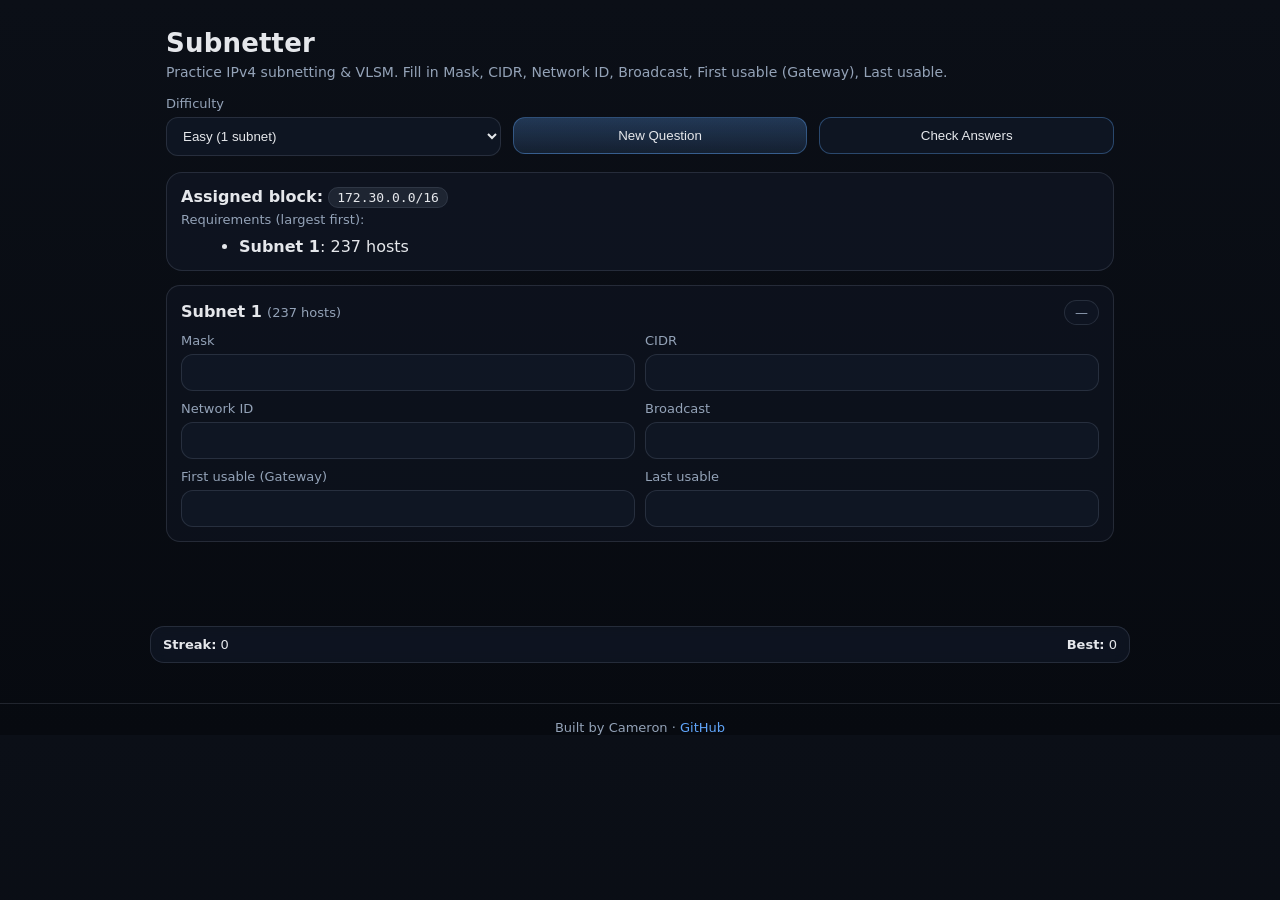
==== commit cead33d1: "Added cache version update" ====
--- a/index.html
+++ b/index.html
@@ -5,7 +5,7 @@
   <meta name="viewport" content="width=device-width,initial-scale=1" />
   <title>Subnetter — IPv4 Subnetting Practice (VLSM)</title>
 
-  <link rel="stylesheet" href="style.css">
+  <link rel="stylesheet" href="style.css?v=1">
 </head>
 
 <body>
@@ -65,7 +65,7 @@
   <a href="https://github.com/concsp" target="_blank">GitHub</a>
 </footer>
 
-<script src="script.js"></script>
+<script src="script.js?v=1"></script>
 
 <!-- GoatCounter -->
 <script data-goatcounter="https://concsp.goatcounter.com/count"
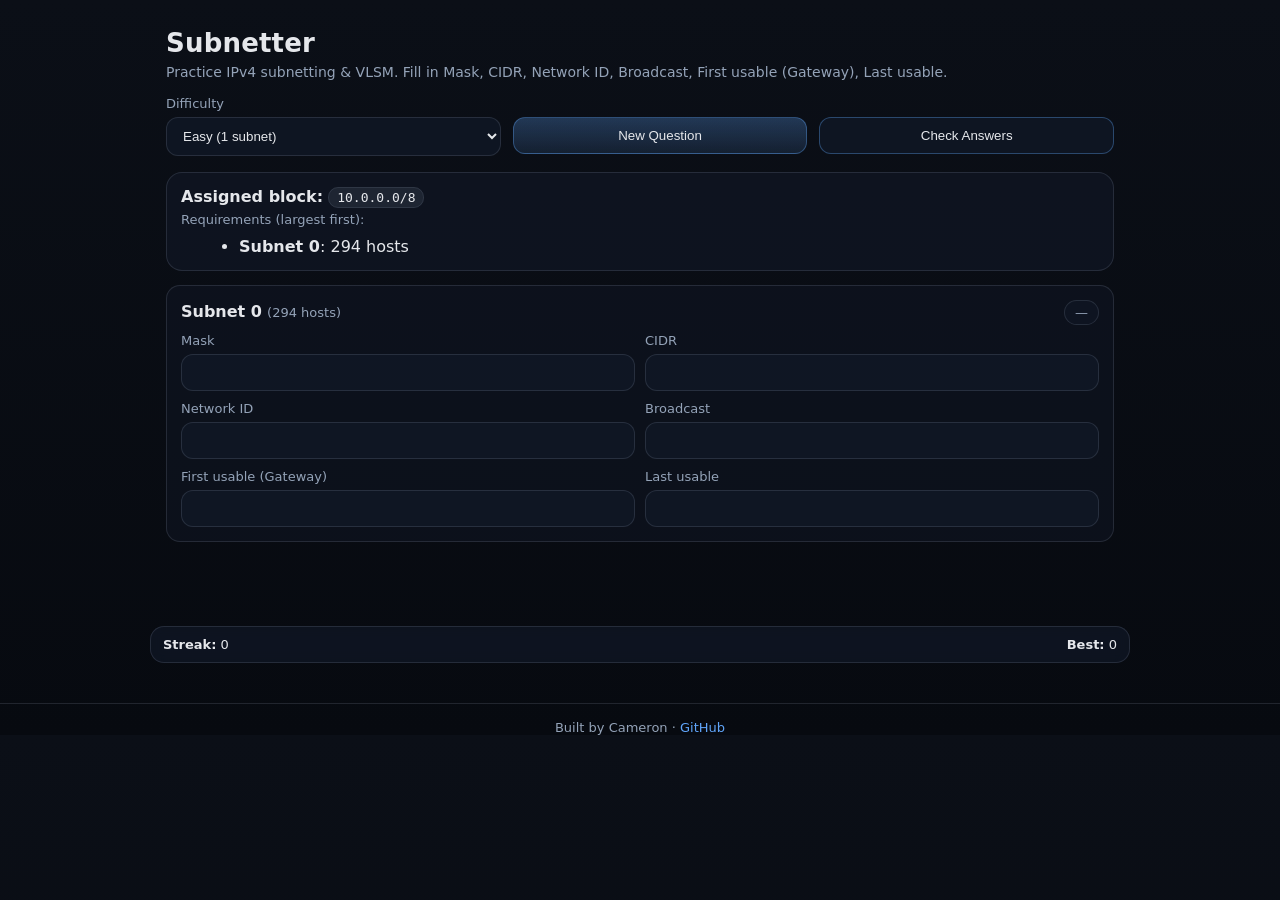
==== commit fa88ef49: "Update index.html - script.js / style.css v=2 --> cache update" ====
--- a/index.html
+++ b/index.html
@@ -5,7 +5,7 @@
   <meta name="viewport" content="width=device-width,initial-scale=1" />
   <title>Subnetter — IPv4 Subnetting Practice (VLSM)</title>
 
-  <link rel="stylesheet" href="style.css?v=1">
+  <link rel="stylesheet" href="style.css?v=2">
 </head>
 
 <body>
@@ -65,7 +65,7 @@
   <a href="https://github.com/concsp" target="_blank">GitHub</a>
 </footer>
 
-<script src="script.js?v=1"></script>
+<script src="script.js?v=2"></script>
 
 <!-- GoatCounter -->
 <script data-goatcounter="https://concsp.goatcounter.com/count"
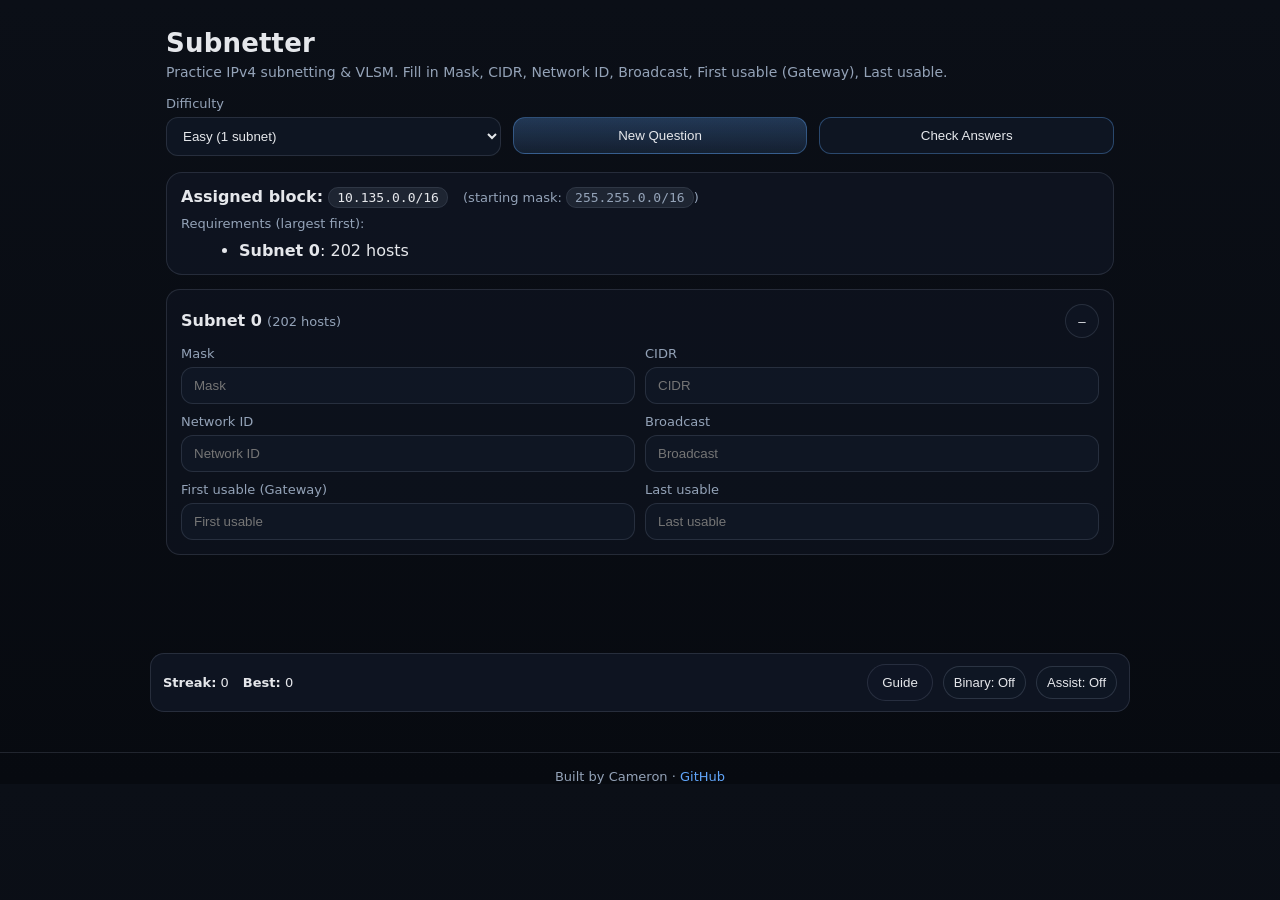
==== commit 0be2ff8b: "Added number-bar assist mode, added user readability formatting, explanation + guide, and binary mod" ====
--- a/index.html
+++ b/index.html
@@ -5,71 +5,250 @@
   <meta name="viewport" content="width=device-width,initial-scale=1" />
   <title>Subnetter — IPv4 Subnetting Practice (VLSM)</title>
 
-  <link rel="stylesheet" href="style.css?v=2">
+  <link rel="stylesheet" href="style.css?v=3">
 </head>
 
 <body>
-<div class="container">
-
-  <h1>Subnetter</h1>
-  <div class="sub">
-    Practice IPv4 subnetting & VLSM. Fill in Mask, CIDR, Network ID, Broadcast, First usable (Gateway), Last usable.
+  <div class="container">
+
+    <h1>Subnetter</h1>
+    <div class="sub">
+      Practice IPv4 subnetting & VLSM. Fill in Mask, CIDR, Network ID, Broadcast, First usable (Gateway), Last usable.
+    </div>
+
+    <div class="toolbar">
+      <div style="flex:1 1 240px;">
+        <label for="difficulty">Difficulty</label>
+        <select id="difficulty">
+          <option value="easy">Easy (1 subnet)</option>
+          <option value="medium">Medium (equal-size)</option>
+          <option value="hard">Hard (VLSM)</option>
+        </select>
+      </div>
+
+      <div style="flex:1 1 200px;">
+        <label>&nbsp;</label>
+        <button class="primary" id="newBtn" type="button">New Question</button>
+      </div>
+
+      <div style="flex:1 1 200px;">
+        <label>&nbsp;</label>
+        <button id="checkBtn" type="button">Check Answers</button>
+      </div>
+    </div>
+
+    <div id="question" class="card" style="display:none;"></div>
+        
+    <div id="inputs"></div>
+    <div id="result" class="card" style="display:none;"></div>
+
+  </div> <!-- end .container -->
+
+  <div id="dockStack" class="dockStack">
+    <div id="guideDock" class="guideDock" style="display:none;">
+      <div class="dockTop">
+        <div><b>Subnetting Guide</b> <span class="small">(quick reference)</span></div>
+        <button id="guideMinBtn" type="button" class="miniBtn">–</button>
+      </div>
+
+      <div id="guideBody" class="guideBody">
+        <ol class="guideSteps">
+          <li>
+            <b>Host bits</b>
+            <div class="small">Smallest power of 2 that fits hosts (+2 for network/broadcast).</div>
+            <div class="mono">120 hosts → 2⁷ = 128 (126 usable)</div>
+          </li>
+
+          <li>
+            <b>CIDR</b>
+            <div class="mono">/prefix = 32 − host bits</div>
+          </li>
+
+          <li>
+            <b>Mask</b>
+            <div class="small">Write the dotted-decimal mask for the prefix.</div>
+          </li>
+
+          <li>
+            <b>Magic number</b>
+            <div class="small">In the subnetted octet:</div>
+            <div class="mono">256 − maskOctet = increment</div>
+          </li>
+
+          <li>
+            <b>List Network IDs</b>
+            <div class="small">Count by increment:</div>
+            <div class="mono">.0, .32, .64, …</div>
+          </li>
+
+          <li>
+            <b>For each subnet</b>
+            <div class="small">Network → usable range → broadcast</div>
+            <div class="mono">Net | (Net+1 … Bcast−1) | Bcast</div>
+          </li>
+        </ol>
+
+      <details class="guideExample">
+        <summary><b>Example walkthrough</b> (2 subnets, 110 hosts each)</summary>
+
+        <div class="guideExampleBody">
+
+          <p class="small" style="margin-top:10px;">
+            Scenario: You’re assigned <code>192.168.100.0/24</code>. You need two subnets that each support <b>110 hosts</b>.
+          </p>
+
+          <ol class="guideSteps guideExampleSteps">
+            <li>
+              <b>Host bits</b>
+              <div class="small">
+                Find the smallest power of 2 that can hold the required hosts (+2 reserved for network + broadcast).
+              </div>
+              <div class="mono">
+      Need 110 hosts → check powers of 2:
+      2^6 = 64 (too small)
+      2^7 = 128 (works)
+
+      Usable hosts = 128 − 2 = 126 (≥ 110)
+              </div>
+            </li>
+
+            <li>
+              <b>CIDR</b>
+              <div class="small">
+                IPs are 32 bits total. CIDR = 32 − host bits.
+              </div>
+              <div class="mono">
+      Host bits = 7 → CIDR = 32 − 7 = /25
+              </div>
+            </li>
+
+            <li>
+              <b>Subnet mask</b>
+              <div class="small">
+                Write /25 in binary: 25 network 1s, then 0s. Convert to decimal.
+              </div>
+              <div class="mono">
+      /25 = 11111111.11111111.11111111.10000000
+      Mask = 255.255.255.128
+              </div>
+            </li>
+
+            <li>
+              <b>Magic number</b>
+              <div class="small">
+                The “interesting octet” is where subnetting happens (here: 4th octet). Magic number = 256 − that mask octet.
+              </div>
+              <div class="mono">
+      Interesting octet = 4th (…255.255.255.128)
+      Magic number = 256 − 128 = 128
+
+      (Example: 255.255.255.192 → 256 − 192 = 64)
+              </div>
+            </li>
+
+            <li>
+              <b>Network IDs</b>
+              <div class="small">
+                Start at the first network in your assigned block, then add the magic number.
+              </div>
+              <div class="mono">
+      Assigned: 192.168.100.0/24
+      Subnets (/25) increment by 128:
+
+      Subnet 0 Network ID: 192.168.100.0
+      Subnet 1 Network ID: 192.168.100.128
+              </div>
+            </li>
+
+            <li>
+              <b>Broadcast + usable range</b>
+              <div class="small">
+                Broadcast = (Network ID + Magic Number − 1). Usable range is between network and broadcast.
+              </div>
+              <div class="mono">
+      Subnet 0:
+      Net:   192.168.100.0
+      Bcast: 192.168.100.127  (0 + 128 − 1)
+      Usable: 192.168.100.1  → 192.168.100.126
+
+      Subnet 1:
+      Net:   192.168.100.128
+      Bcast: 192.168.100.255  (128 + 128 − 1)
+      Usable: 192.168.100.129 → 192.168.100.254
+              </div>
+            </li>
+
+            <li>
+              <b>Fill the worksheet fields</b>
+              <div class="small">
+                For each subnet, your tool fields map like this:
+              </div>
+              <div class="mono">
+      Mask      → 255.255.255.128
+      CIDR      → /25
+      Network   → Net
+      Broadcast → Bcast
+      First     → Net + 1
+      Last      → Bcast − 1
+              </div>
+            </li>
+          </ol>
+        </div>
+      </details>
+
+      </div>
+    </div>    <!-- Assist + Guide docks get inserted here by JS, or you can place them here manually -->
+
+    <div id="assistDock" class="assistDock" style="display:none;">
+        <div class="assistHeader">
+          <div>
+            <b>Number Line (Assist Mode)</b>
+            <span class="small">drag horizontally</span>
+          </div>
+          <button id="assistMinBtn" class="miniBtn" type="button">–</button>
+        </div>
+        <div id="assistLine" class="assistLine"></div>
+    </div>
   </div>
 
-  <div class="toolbar">
-    <div style="flex:1 1 240px;">
-      <label for="difficulty">Difficulty</label>
-      <select id="difficulty">
-        <option value="easy">Easy (1 subnet)</option>
-        <option value="medium">Medium (equal-size)</option>
-        <option value="hard">Hard (VLSM)</option>
-      </select>
-    </div>
-    <div style="flex:1 1 200px;">
-      <label>&nbsp;</label>
-      <button class="primary" id="newBtn">New Question</button>
-    </div>
-    <div style="flex:1 1 200px;">
-      <label>&nbsp;</label>
-      <button id="checkBtn">Check Answers</button>
+
+
+  <!-- Sticky bottom bar -->
+  <div id="scorebar" class="scorebar">
+    <div class="scoreLeft">
+      <div><b>Streak:</b> <span id="streakNow">0</span></div>
+      <div><b>Best:</b> <span id="streakBest">0</span></div>
+    </div>
+
+    <div class="scoreRight">
+      <button id="guideToggle" type="button" class="scoreBtn">Guide</button>
+      <button id="binaryToggle" class="chipBtn" type="button">Binary: Off</button>
+      <button id="assistToggle" class="chipBtn" type="button">Assist: Off</button>
     </div>
   </div>
 
-  <div id="question" class="card" style="display:none;"></div>
-  <div id="inputs"></div>
-  <div id="result" class="card" style="display:none;"></div>
-
-</div>
-</div> <!-- end .container -->
-
-<div id="scorebar" class="scorebar">
-  <div><b>Streak:</b> <span id="streakNow">0</span></div>
-  <div><b>Best:</b> <span id="streakBest">0</span></div>
-</div>
-
-<div id="toast" class="toast" style="display:none;"></div>
-
-<div id="modalBackdrop" class="modalBackdrop" style="display:none;">
-  <div class="modal" role="dialog" aria-modal="true" aria-labelledby="modalTitle">
-    <h2 id="modalTitle">Streak ended</h2>
-    <p id="modalBody"></p>
-    <div class="modalBtns">
-      <button id="modalReview" class="primary">Review Correct Answers</button>
-      <button id="modalNew">New Question</button>
+  <div id="toast" class="toast" style="display:none;"></div>
+
+  <div id="modalBackdrop" class="modalBackdrop" style="display:none;">
+    <div class="modal" role="dialog" aria-modal="true" aria-labelledby="modalTitle">
+      <h2 id="modalTitle">Streak ended</h2>
+      <p id="modalBody"></p>
+      <div class="modalBtns">
+        <button id="modalReview" class="primary" type="button">Review Correct Answers</button>
+        <button id="modalNew" type="button">New Question</button>
+      </div>
     </div>
   </div>
-</div>
-
-<footer>
-  Built by Cameron ·
-  <a href="https://github.com/concsp" target="_blank">GitHub</a>
-</footer>
-
-<script src="script.js?v=2"></script>
-
-<!-- GoatCounter -->
-<script data-goatcounter="https://concsp.goatcounter.com/count"
-        async src="//gc.zgo.at/count.js"></script>
-        
+
+  <footer>
+    Built by Cameron ·
+    <a href="https://github.com/concsp" target="_blank">GitHub</a>
+  </footer>
+
+  <script src="script.js?v=3"></script>
+
+  <!-- GoatCounter -->
+  <script data-goatcounter="https://concsp.goatcounter.com/count"
+          async src="//gc.zgo.at/count.js"></script>
 </body>
 </html>
--- a/style.css
+++ b/style.css
@@ -19,9 +19,9 @@
 }
 
 .container{
-  max-width:980px;
-  margin:28px auto;
-  padding:0 16px 56px;
+  max-width: 980px;
+  margin: 28px auto;
+  padding: 0 16px 56px;
 }
 
 h1{ margin:0; font-size:26px; letter-spacing:.2px; }
@@ -34,12 +34,7 @@
   margin-top:16px;
 }
 
-label{
-  font-size:13px;
-  color:var(--muted);
-  display:block;
-  margin-bottom:6px;
-}
+label{ font-size:13px; color:var(--muted); display:block; margin-bottom:6px; }
 
 select, input, button{
   width:100%;
@@ -52,17 +47,13 @@
 }
 
 select:focus, input:focus{
-  border-color:rgba(96,165,250,.65);
-  box-shadow:0 0 0 3px rgba(96,165,250,.14);
-}
-
-button{
-  cursor:pointer;
-  border-color:rgba(96,165,250,.35);
-}
-
+  border-color: rgba(96,165,250,.65);
+  box-shadow: 0 0 0 3px rgba(96,165,250,.14);
+}
+
+button{ cursor:pointer; border-color: rgba(96,165,250,.35); }
 button.primary{
-  background:linear-gradient(180deg, rgba(96,165,250,.28), rgba(96,165,250,.12));
+  background: linear-gradient(180deg, rgba(96,165,250,.28), rgba(96,165,250,.12));
 }
 
 .card{
@@ -108,19 +99,34 @@
   color:var(--muted);
 }
 
-.status.good{
-  color:var(--good);
-  border-color:rgba(52,211,153,.35);
-}
-
-.status.bad{
-  color:var(--bad);
-  border-color:rgba(251,113,133,.35);
-}
+.status {
+  display: none;
+}
+.status.good,
+.status.bad {
+  display: inline-block;
+}
+
+.tips-list {
+  margin: 12px 0 0 18px;
+  padding: 0;
+}
+.tips-list li {
+  margin-bottom: 10px;
+}
+.tips-list .small {
+  color: var(--muted);
+  font-size: 13px;
+}
+
+
+
+.status.good{ color:var(--good); border-color: rgba(52,211,153,.35); }
+.status.bad{ color:var(--bad); border-color: rgba(251,113,133,.35); }
 
 .grid{
   display:grid;
-  grid-template-columns:1fr 1fr;
+  grid-template-columns: 1fr 1fr;
   gap:10px;
 }
 
@@ -138,45 +144,33 @@
 
 summary{
   cursor:pointer;
+  color:var(--text);
   font-weight:600;
 }
 
 pre{
   white-space:pre-wrap;
   word-break:break-word;
+  color:var(--text);
   margin:10px 0 0;
   font-size:13px;
   line-height:1.35;
 }
 
-a{
-  color:var(--accent);
-  text-decoration:none;
-}
-
+a{ color:var(--accent); text-decoration:none; }
 a:hover{ text-decoration:underline; }
 
-footer{
-  margin-top:40px;
-  padding-top:16px;
-  border-top:1px solid rgba(148,163,184,.18);
-  text-align:center;
-  font-size:13px;
-  color:var(--muted);
-}
-
-/* ================= Score + Toast ================= */
-
+/* ================= Sticky score bar ================= */
 .scorebar{
   position: sticky;
   bottom: 0;
-  z-index: 10;
+  z-index: 40;
   margin: 14px auto 0;
   max-width: 980px;
   padding: 10px 12px;
   border: 1px solid rgba(148,163,184,.18);
   border-radius: 14px;
-  background: rgba(17,24,39,.7);
+  background: rgba(17,24,39,.78);
   backdrop-filter: blur(6px);
   display:flex;
   justify-content: space-between;
@@ -185,11 +179,25 @@
   font-size: 13px;
 }
 
+.scoreLeft{ display:flex; gap:14px; align-items:center; }
+.scoreRight{ display:flex; gap:10px; align-items:center; }
+
+.chipBtn{
+  width: auto;
+  padding: 8px 10px;
+  border-radius: 999px;
+  border: 1px solid rgba(148,163,184,.22);
+  background: rgba(17,24,39,.55);
+  color: var(--text);
+  font-size: 13px;
+}
+
+/* ================= Toast + pulse ================= */
 .toast{
   position: fixed;
   right: 16px;
-  bottom: 84px;
-  z-index: 20;
+  bottom: 92px;
+  z-index: 60;
   padding: 10px 12px;
   border-radius: 14px;
   border: 1px solid rgba(96,165,250,.35);
@@ -199,10 +207,7 @@
   box-shadow: 0 20px 60px rgba(0,0,0,.45);
 }
 
-/* simple, non-annoying feedback animation */
-.pulse{
-  animation: pulse 550ms ease-out;
-}
+.pulse{ animation: pulse 550ms ease-out; }
 @keyframes pulse{
   0%{ transform: scale(1); }
   50%{ transform: scale(1.04); }
@@ -210,7 +215,6 @@
 }
 
 /* ================= Modal ================= */
-
 .modalBackdrop{
   position: fixed;
   inset: 0;
@@ -219,7 +223,7 @@
   align-items: center;
   justify-content: center;
   padding: 18px;
-  z-index: 30;
+  z-index: 80;
 }
 
 .modal{
@@ -232,21 +236,8 @@
   box-shadow: 0 20px 60px rgba(0,0,0,.55);
 }
 
-.modal h2{
-  margin: 0 0 8px 0;
-  font-size: 18px;
-}
-
-.modal p{
-  margin: 0 0 14px 0;
-  color: #94a3b8;
-  line-height: 1.35;
-}
-
-.modal p b {
-  color: var(--text);
-}
-
+.modal h2{ margin: 0 0 8px 0; font-size: 18px; }
+.modal p{ margin: 0 0 14px 0; color: #94a3b8; line-height: 1.35; }
 
 .modalBtns{
   display:flex;
@@ -254,3 +245,269 @@
   justify-content: flex-end;
   flex-wrap: wrap;
 }
+
+
+
+/* ================= Subnet view controls ================= */
+.miniBtn{
+  width: 34px;
+  height: 34px;
+  border-radius: 999px;
+  border: 1px solid var(--line);
+  background: rgba(17,24,39,.55);
+  color: var(--text);
+  cursor: pointer;
+  padding: 0;
+  display:flex;
+  align-items:center;
+  justify-content:center;
+}
+
+/* Collapsed: hide grid, show one-line summary */
+.subnet.collapsed .grid{ display:none; }
+.subnet.collapsed .collapsedRow{ display:block; }
+.collapsedRow{
+  display:none;
+  margin-top:10px;
+  padding-top:10px;
+  border-top:1px solid rgba(148,163,184,.12);
+  color: var(--muted);
+  font-size: 13px;
+  white-space: nowrap;
+  overflow: hidden;
+  text-overflow: ellipsis;
+}
+
+/* Compact: make inputs a single row (still editable) */
+.subnet.compact .grid{
+  grid-template-columns: repeat(6, minmax(110px, 1fr));
+  gap: 8px;
+}
+.subnet.compact label{ display:none; }
+.subnet.compact input{ padding: 9px 10px; font-size: 13px; }
+
+/* On small screens, compact collapses back to normal stack */
+@media(max-width:820px){
+  .subnet.compact .grid{
+    grid-template-columns: 1fr;
+  }
+  .subnet.compact label{ display:block; }
+}
+
+/* ================= Assist Dock (Number Line) ================= */
+.assistDock{
+  position: sticky;
+  bottom: 58px; /* docks right above scorebar */
+  z-index: 45;
+  margin: 0 auto;
+  max-width: 980px;
+  padding: 12px;
+  border: 1px solid rgba(148,163,184,.18);
+  border-radius: 16px;
+  background: rgba(17,24,39,.78);
+  backdrop-filter: blur(6px);
+}
+
+.assistHeader{
+  display:flex;
+  justify-content:space-between;
+  gap:12px;
+  align-items:center;
+  margin-bottom:10px;
+}
+
+.assistLine{
+  overflow-x:auto;
+  padding: 10px;
+  border: 1px solid rgba(148,163,184,.14);
+  border-radius: 14px;
+  background: rgba(17,24,39,.55);
+  cursor: grab;
+  user-select: none;
+}
+.assistLine.dragging{ cursor: grabbing; }
+
+.assistRow{
+  display:flex;
+  gap:10px;
+  align-items:center;
+}
+.assistRow.bits{ margin-top:8px; }
+
+.assistCell{
+  flex: 0 0 auto;
+  min-width: 92px;
+  padding: 10px 12px;
+  border-radius: 14px;
+  border: 1px solid rgba(148,163,184,.14);
+  background: rgba(17,24,39,.62);
+  text-align:center;
+}
+.assistCell b{ display:block; font-size:14px; }
+.assistCell span{ display:block; font-size:12px; color: var(--muted); }
+
+footer{
+  margin-top:40px;
+  padding-top:16px;
+  border-top:1px solid rgba(148,163,184,.18);
+  text-align:center;
+  font-size:13px;
+  color:var(--muted);
+}
+
+/* Compact: 1 row, hide labels, keep placeholders */
+.subnet.compact .grid{
+  display:flex;
+  gap:10px;
+}
+.subnet.compact .grid > div{
+  flex: 1 1 0;
+}
+.subnet.compact label{
+  display:none;
+}
+
+/* ---- Dock shared header ---- */
+.dockTop{
+  display:flex;
+  align-items:center;
+  justify-content:space-between;
+  gap:12px;
+  margin-bottom:10px;
+}
+
+/* ---- Guide Dock ---- */
+.guideDock{
+  position: sticky;
+  left: 16px;
+  right: 16px;
+  bottom: 76px; /* sits above scorebar */
+  max-width: 980px;
+  margin: 0 auto;
+  background: rgba(17,24,39,.70);
+  border: 1px solid var(--line);
+  border-radius: 16px;
+  padding: 12px 14px;
+  backdrop-filter: blur(10px);
+  box-shadow: 0 10px 30px rgba(0,0,0,.35);
+  z-index: 50;
+}
+
+.guideBody{
+  max-height: 48vh;
+  overflow:auto;
+  padding-right: 6px;
+}
+
+.guideSteps{
+  margin: 8px 0 0 20px;
+  padding: 0;
+}
+.guideSteps li{
+  margin: 10px 0;
+}
+.mono{
+  font-family: ui-monospace, SFMono-Regular, Menlo, Monaco, Consolas, "Liberation Mono", monospace;
+  font-size: 13px;
+  color: rgba(229,231,235,.92);
+  background: rgba(148,163,184,.10);
+  border: 1px solid rgba(148,163,184,.14);
+  border-radius: 12px;
+  padding: 8px 10px;
+  margin-top: 8px;
+  white-space: pre-wrap;
+}
+
+.guideExample{
+  margin-top: 12px;
+  border: 1px solid var(--line);
+  border-radius: 14px;
+  padding: 10px 12px;
+  background: rgba(17,24,39,.48);
+}
+
+/* scorebar buttons */
+.scoreBtn{
+  width:auto;
+  padding:10px 14px;
+  border-radius:999px;
+  border:1px solid var(--line);
+  background:rgba(17,24,39,.65);
+  color:var(--text);
+  cursor:pointer;
+}
+
+.scoreBtn.active{
+  border-color: rgba(96,165,250,.65);
+  box-shadow: 0 0 0 3px rgba(96,165,250,.14);
+  background: linear-gradient(180deg, rgba(96,165,250,.24), rgba(96,165,250,.10));
+}
+
+/* Make sure the dock itself never grows into the scorebar */
+/* Guide sits above scorebar and is large/readable */
+.guideDock{
+  position: sticky;
+  left: 16px;
+  right: 16px;
+  bottom: 92px;           /* above scorebar */
+  max-width: 980px;
+  margin: 0 auto;
+  z-index: 95;
+
+  background: rgba(17,24,39,.70);
+  border: 1px solid var(--line);
+  border-radius: 16px;
+  padding: 12px 14px;
+  backdrop-filter: blur(10px);
+  box-shadow: 0 10px 30px rgba(0,0,0,.35);
+
+  /* KEY: big window but never runs off screen */
+  max-height: calc(100vh - 140px);
+  overflow: hidden;
+}
+
+/* Expanded reading area */
+.guideBody{
+  max-height: calc(100vh - 220px); /* big */
+  overflow-y: auto;
+  overflow-x: hidden;
+  padding-right: 6px;
+}
+
+/* Collapsed state (just header row) */
+.guideDock.collapsed .guideBody{
+  display: none;
+}
+
+
+.dockTop{
+  position: sticky;
+  top: 0;
+  background: rgba(17,24,39,.70);
+  padding: 6px 0 10px;
+  z-index: 1;
+}
+
+.guideExampleBody{
+  margin-top: 8px;
+}
+.guideExampleSteps{
+  margin-top: 10px;
+}
+
+/* Holds multiple docks stacked above scorebar */
+.dockStack{
+  position: sticky;
+  bottom: 92px;          /* sits above scorebar */
+  z-index: 45;
+  max-width: 980px;
+  margin: 0 auto;
+  padding: 0 16px;
+  display: flex;
+  flex-direction: column;
+  gap: 12px;
+  pointer-events: none;  /* lets the page scroll normally */
+}
+
+/* re-enable clicking inside docks */
+.dockStack > *{ pointer-events: auto; }
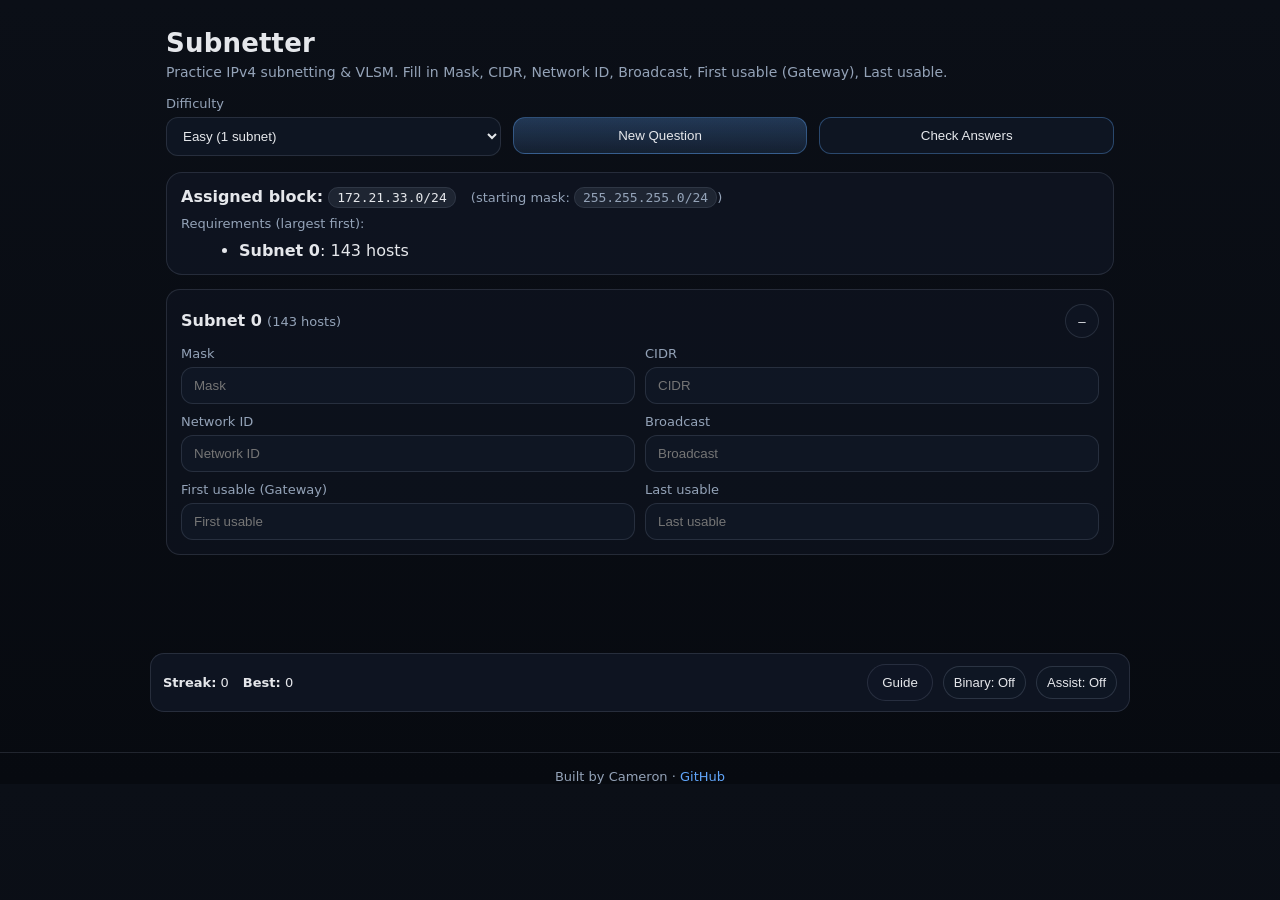
==== commit 06e596ea: "Update index.html adjusted redundant comments used for build" ====
--- a/index.html
+++ b/index.html
@@ -42,7 +42,7 @@
     <div id="inputs"></div>
     <div id="result" class="card" style="display:none;"></div>
 
-  </div> <!-- end .container -->
+  </div> 
 
   <div id="dockStack" class="dockStack">
     <div id="guideDock" class="guideDock" style="display:none;">
@@ -197,7 +197,7 @@
       </details>
 
       </div>
-    </div>    <!-- Assist + Guide docks get inserted here by JS, or you can place them here manually -->
+    </div>    
 
     <div id="assistDock" class="assistDock" style="display:none;">
         <div class="assistHeader">
@@ -213,7 +213,6 @@
 
 
 
-  <!-- Sticky bottom bar -->
   <div id="scorebar" class="scorebar">
     <div class="scoreLeft">
       <div><b>Streak:</b> <span id="streakNow">0</span></div>
